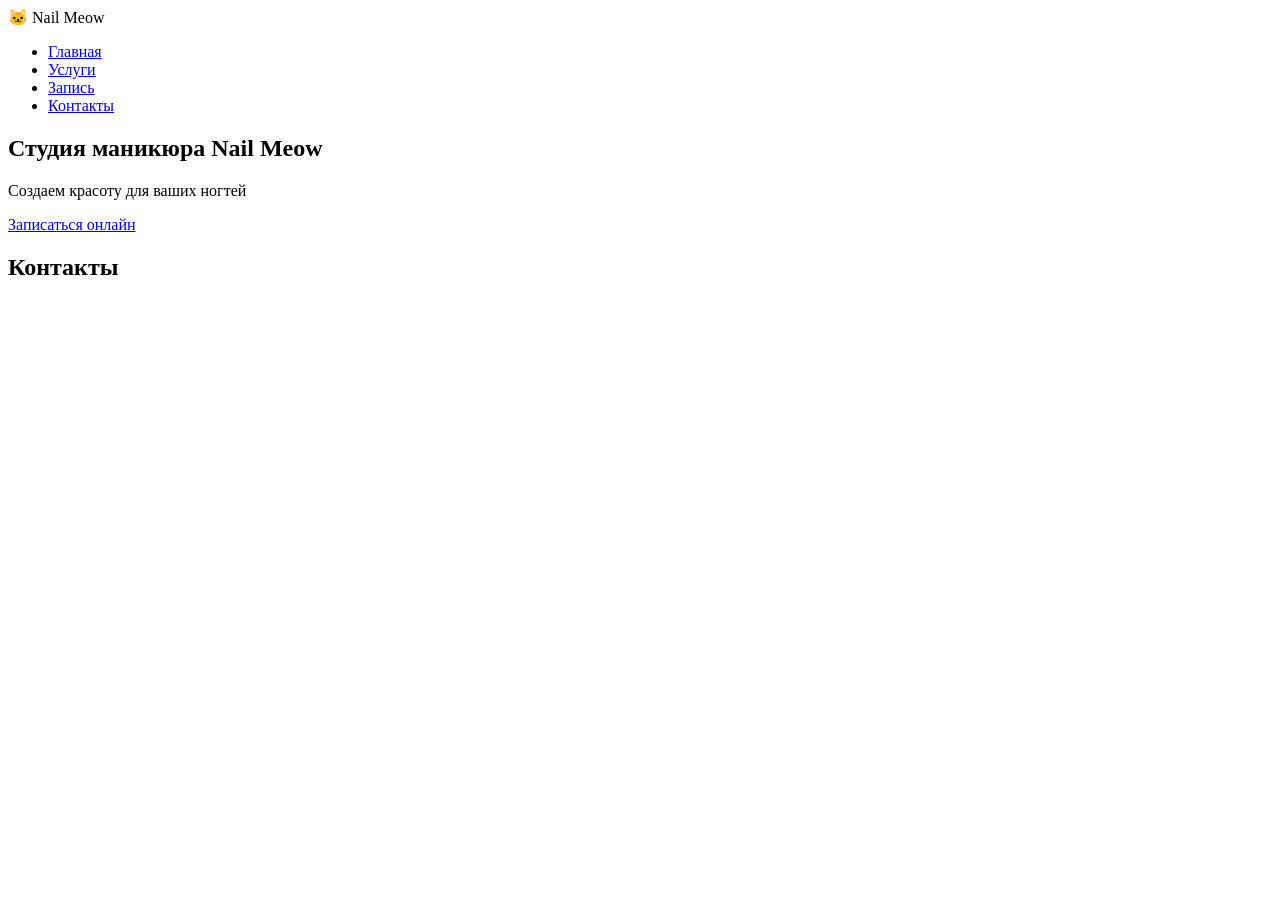
==== index.html @ 07135ab1 "добавление заголовка "контакты"" ====
<!DOCTYPE html>
<html lang="ru">
<head>
    <meta charset="UTF-8">
    <meta name="viewport" content="width=device-width, initial-scale=1.0">
    <title>Nail Meow - Студия маникюра</title>
    <link rel="stylesheet" href="static/css/style.css">
</head>
<body>
    <header>
        <nav>
            <div class="logo">🐱 Nail Meow</div>
            <ul>
                <li><a href="index.html">Главная</a></li>
                <li><a href="services.html">Услуги</a></li>
                <li><a href="booking.html">Запись</a></li>
                <li><a href="#contacts">Контакты</a></li>
            </ul>
        </nav>
    </header>
    <main>
    <section class="hero">
        <h1>Студия маникюра Nail Meow</h1>
        <p>Создаем красоту для ваших ногтей</p>
        <a href="booking.html" class="btn">Записаться онлайн</a>
    </section>
    <section id="contacts" class="contacts">
    <h2>Контакты</h2>
    </section>
</main>
</body>
</html>
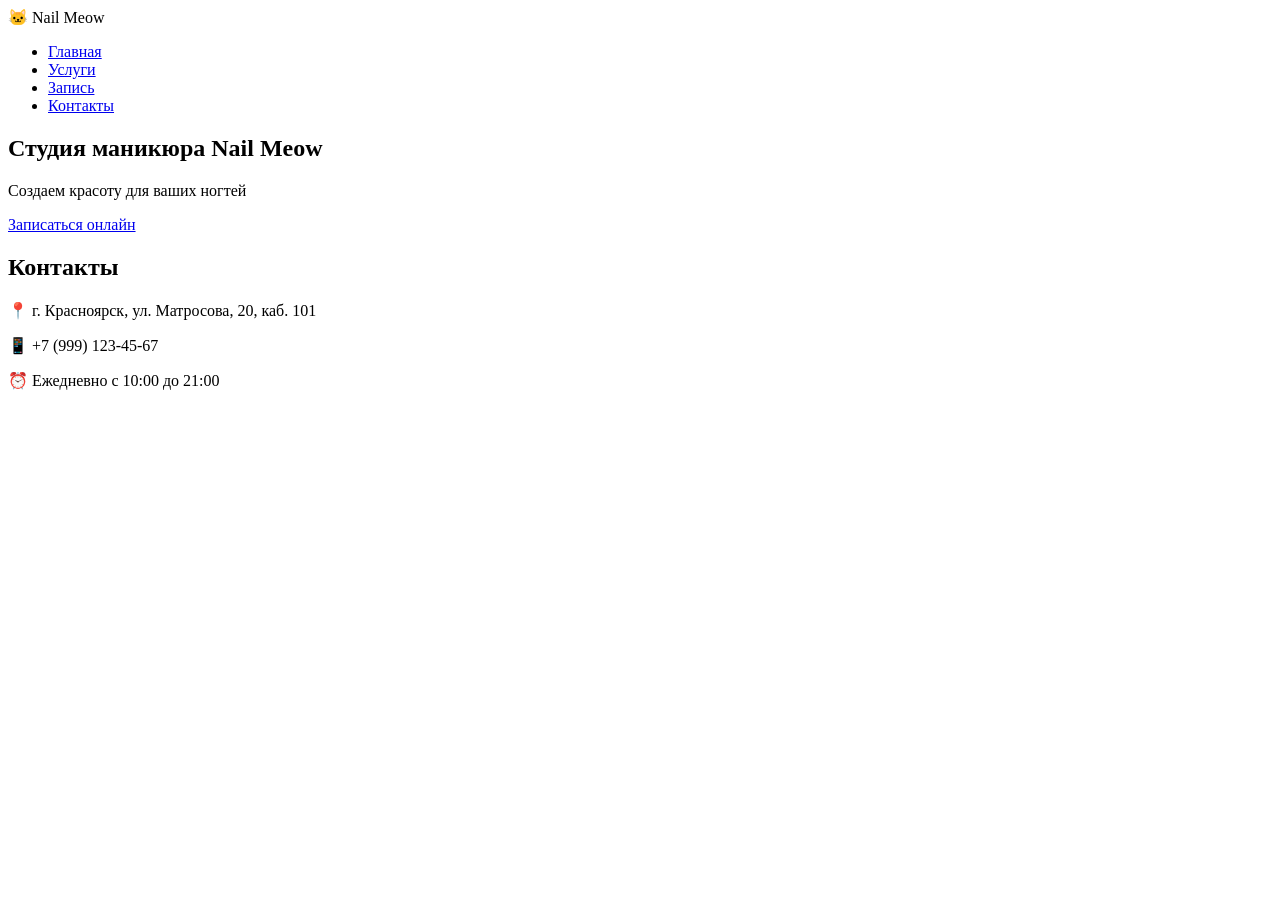
==== commit 7f1c6746: "доабвление контактных данных" ====
--- a/index.html
+++ b/index.html
@@ -26,6 +26,11 @@
     </section>
     <section id="contacts" class="contacts">
     <h2>Контакты</h2>
+    <div class="contact-info">
+        <p>📍 г. Красноярск, ул. Матросова, 20, каб. 101</p>
+        <p>📱 +7 (999) 123-45-67</p>
+        <p>⏰ Ежедневно с 10:00 до 21:00</p>
+    </div>
     </section>
 </main>
 </body>
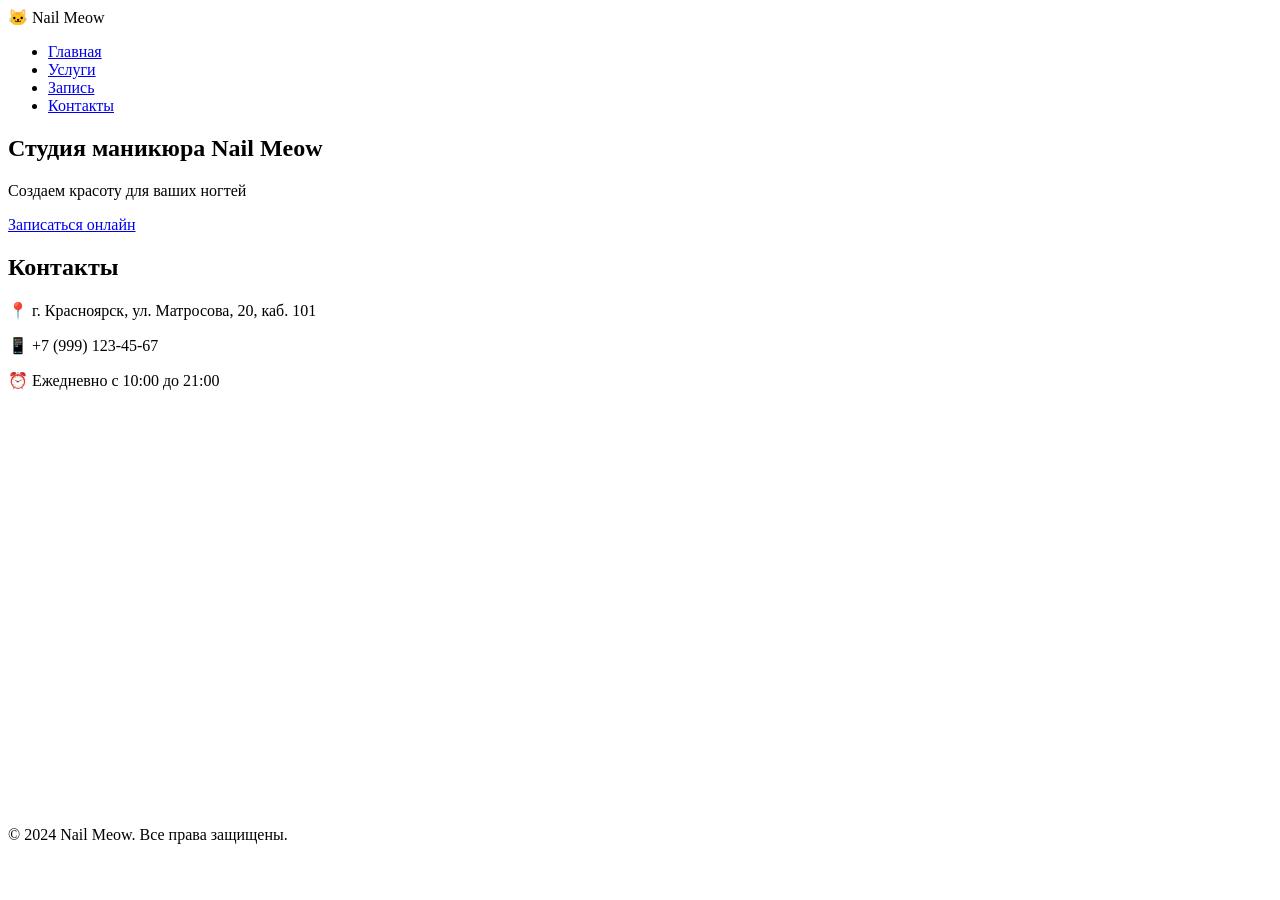
==== commit 182cfcd6: "копирайт" ====
--- a/index.html
+++ b/index.html
@@ -31,7 +31,13 @@
         <p>📱 +7 (999) 123-45-67</p>
         <p>⏰ Ежедневно с 10:00 до 21:00</p>
     </div>
+    <div class="map">
+        <iframe src="https://yandex.ru/map-widget/v2/?ll=92.882%2C56.015&z=17&pt=92.882,56.015,pm2rdm" width="100%" height="400" frameborder="0"></iframe>
+    </div>
     </section>
 </main>
+<footer>
+    <p>&copy; 2024 Nail Meow. Все права защищены.</p>
+</footer>
 </body>
 </html>
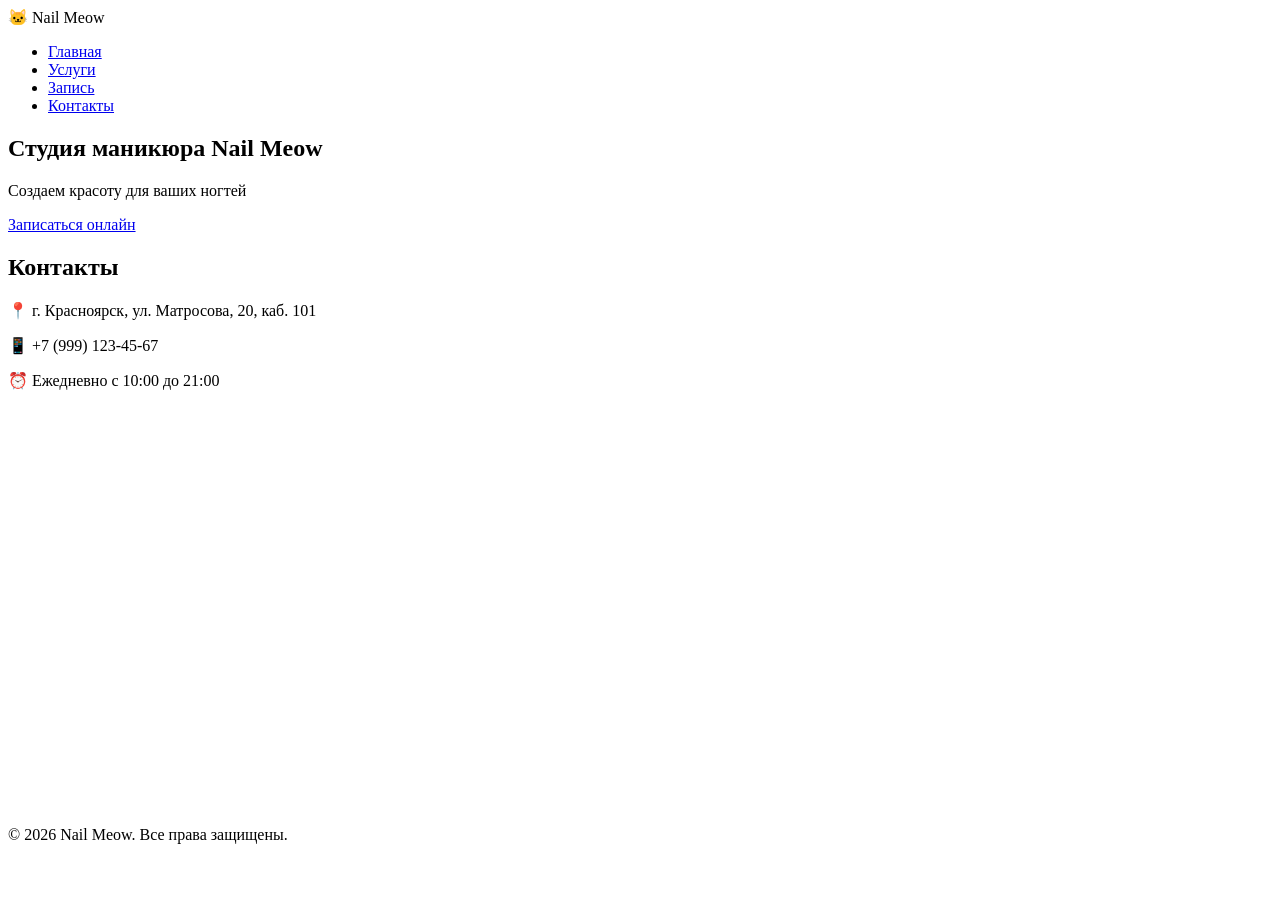
==== commit 894567bf: "booking.html с базовой структурой" ====
--- a/index.html
+++ b/index.html
@@ -37,7 +37,8 @@
     </section>
 </main>
 <footer>
-    <p>&copy; 2024 Nail Meow. Все права защищены.</p>
+    <p>&copy; 2026 Nail Meow. Все права защищены.</p>
 </footer>
+<script src="static/js/main.js"></script>
 </body>
 </html>
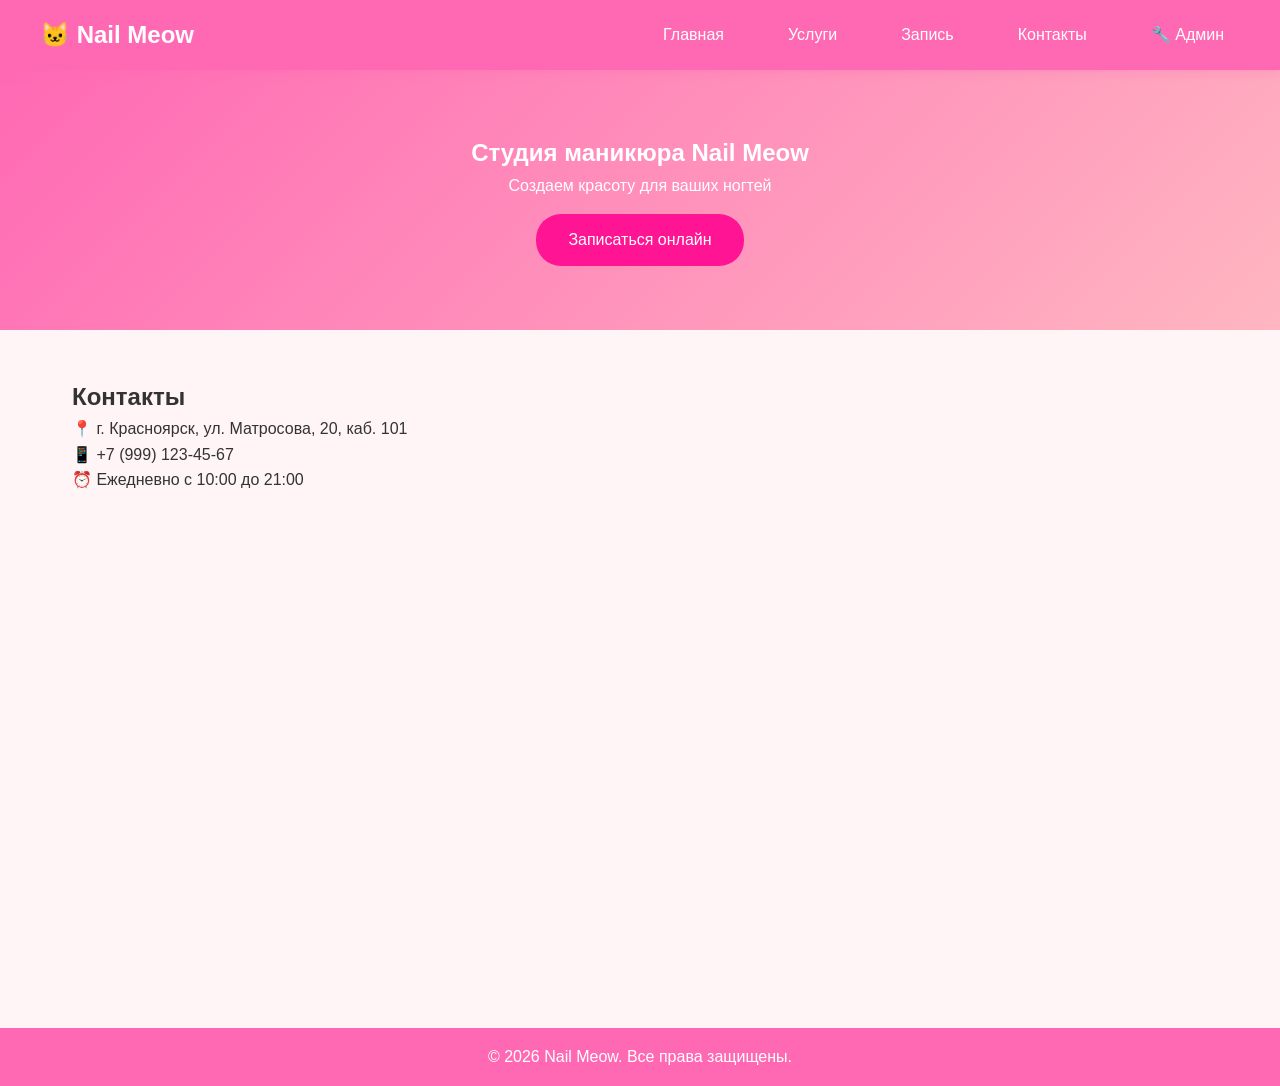
==== commit 3fb00b8a: "добавление ссылки на администрации" ====
--- a/index.html
+++ b/index.html
@@ -15,6 +15,7 @@
                 <li><a href="services.html">Услуги</a></li>
                 <li><a href="booking.html">Запись</a></li>
                 <li><a href="#contacts">Контакты</a></li>
+                <li><a href="admin.html" class="btn-admin-link">🔧 Админ</a></li>
             </ul>
         </nav>
     </header>
--- a/static/css/style.css
+++ b/static/css/style.css
@@ -0,0 +1,117 @@
+* {
+    margin: 0;
+    padding: 0;
+    box-sizing: border-box;
+}
+
+body {
+    font-family: 'Montserrat', sans-serif;
+    background: #fff5f7;
+    color: #333;
+    line-height: 1.6;
+}
+
+header {
+    background: #ff69b4;
+    color: white;
+    padding: 1rem;
+    position: sticky; 
+    top: 0;           
+    z-index: 1000;    
+    box-shadow: 0 2px 10px rgba(255, 105, 180, 0.3);
+} 
+
+nav {
+    display: flex;
+    justify-content: space-between;
+    align-items: center;
+    max-width: 1200px;
+    margin: 0 auto;
+}
+
+.logo {
+    font-size: 1.5rem;
+    font-weight: bold;
+}
+
+nav ul {
+    display: flex;
+    list-style: none;
+    gap: 2rem;
+}
+
+nav a {
+    color: white;
+    text-decoration: none;
+    padding: 0.5rem 1rem;     
+    border-radius: 5px;        
+    transition: background 0.3s;
+}
+
+nav a:hover {
+    background: rgba(255, 255, 255, 0.2); 
+}
+
+nav a.active {
+    background: rgba(255, 255, 255, 0.3); 
+}
+
+.hero {
+    text-align: center;
+    padding: 4rem 2rem;
+    background: linear-gradient(135deg, #ff69b4, #ffb6c1);
+    color: white;
+}
+
+.btn {
+    display: inline-block;
+    background: #ff1493;
+    color: white;
+    padding: 0.8rem 2rem;
+    border-radius: 25px;
+    text-decoration: none;
+    margin-top: 1rem;
+}
+
+.contacts {
+    max-width: 1200px;
+    margin: 0 auto;
+    padding: 3rem 2rem;
+}
+
+.map {
+    margin-top: 2rem;
+    border-radius: 10px;
+    overflow: hidden;
+}
+
+#bookingForm {
+    max-width: 600px;
+    margin: 2rem auto;
+    padding: 2rem;
+    background: white;
+    border-radius: 10px;
+}
+
+#bookingForm label {
+    display: block;
+    margin-bottom: 1rem;
+}
+
+#bookingForm input,
+#bookingForm select,
+#bookingForm textarea {
+    width: 100%;
+    padding: 0.8rem;
+    margin-top: 0.5rem;
+    border: 2px solid #ffb6c1;
+    border-radius: 5px;
+}
+
+footer {
+    background: #ff69b4;
+    color: white;
+    text-align: center;
+    padding: 1rem;
+    margin-top: 3rem;
+} 
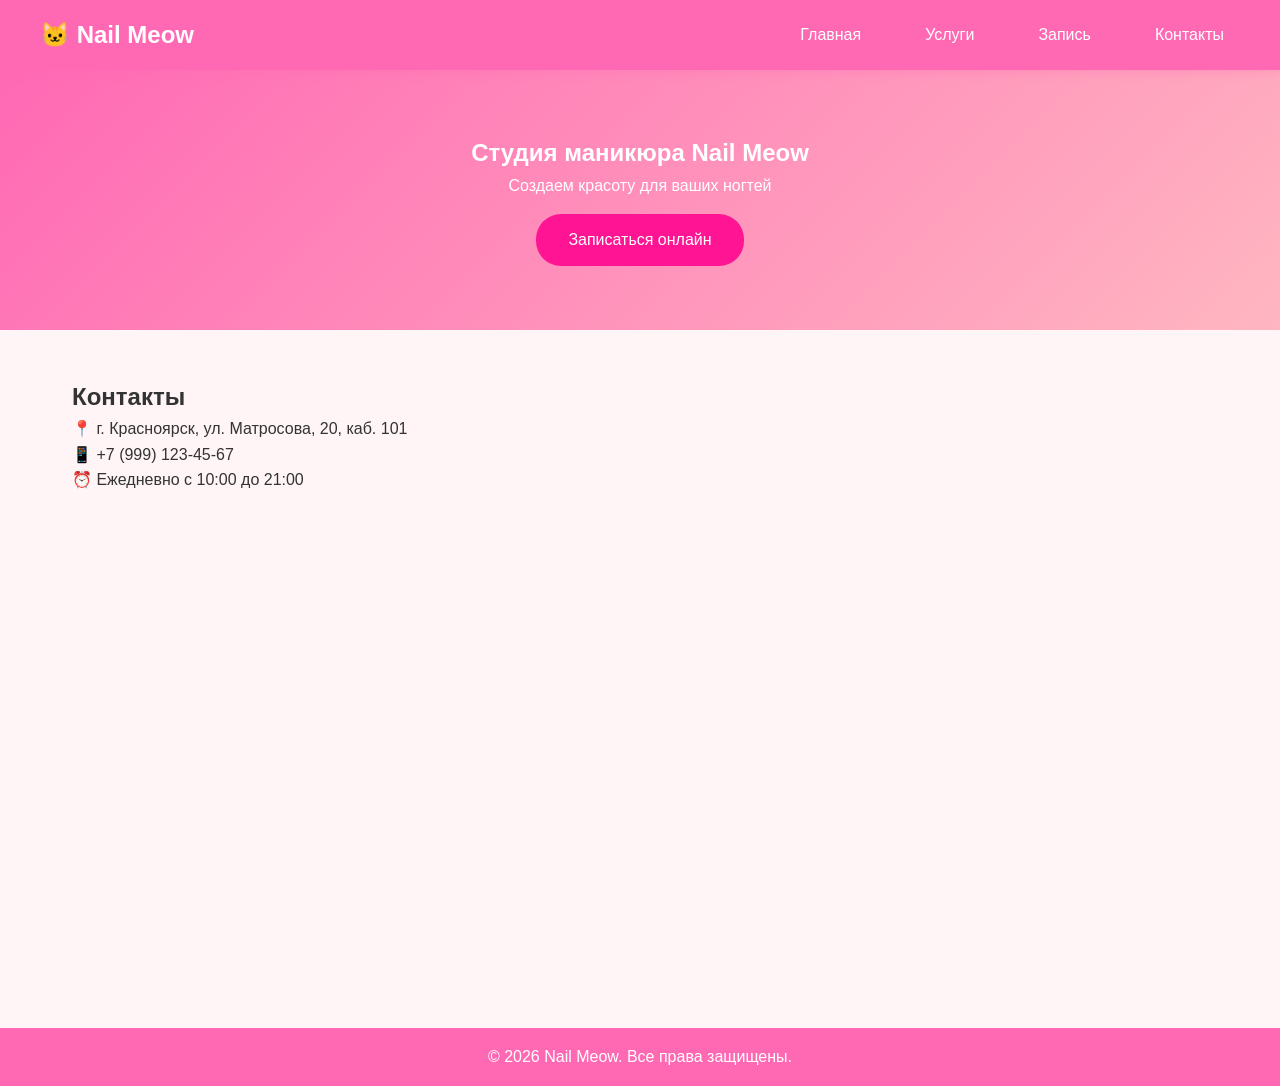
==== commit 73d18d01: "удаление ссылки" ====
--- a/index.html
+++ b/index.html
@@ -15,7 +15,6 @@
                 <li><a href="services.html">Услуги</a></li>
                 <li><a href="booking.html">Запись</a></li>
                 <li><a href="#contacts">Контакты</a></li>
-                <li><a href="admin.html" class="btn-admin-link">🔧 Админ</a></li>
             </ul>
         </nav>
     </header>
